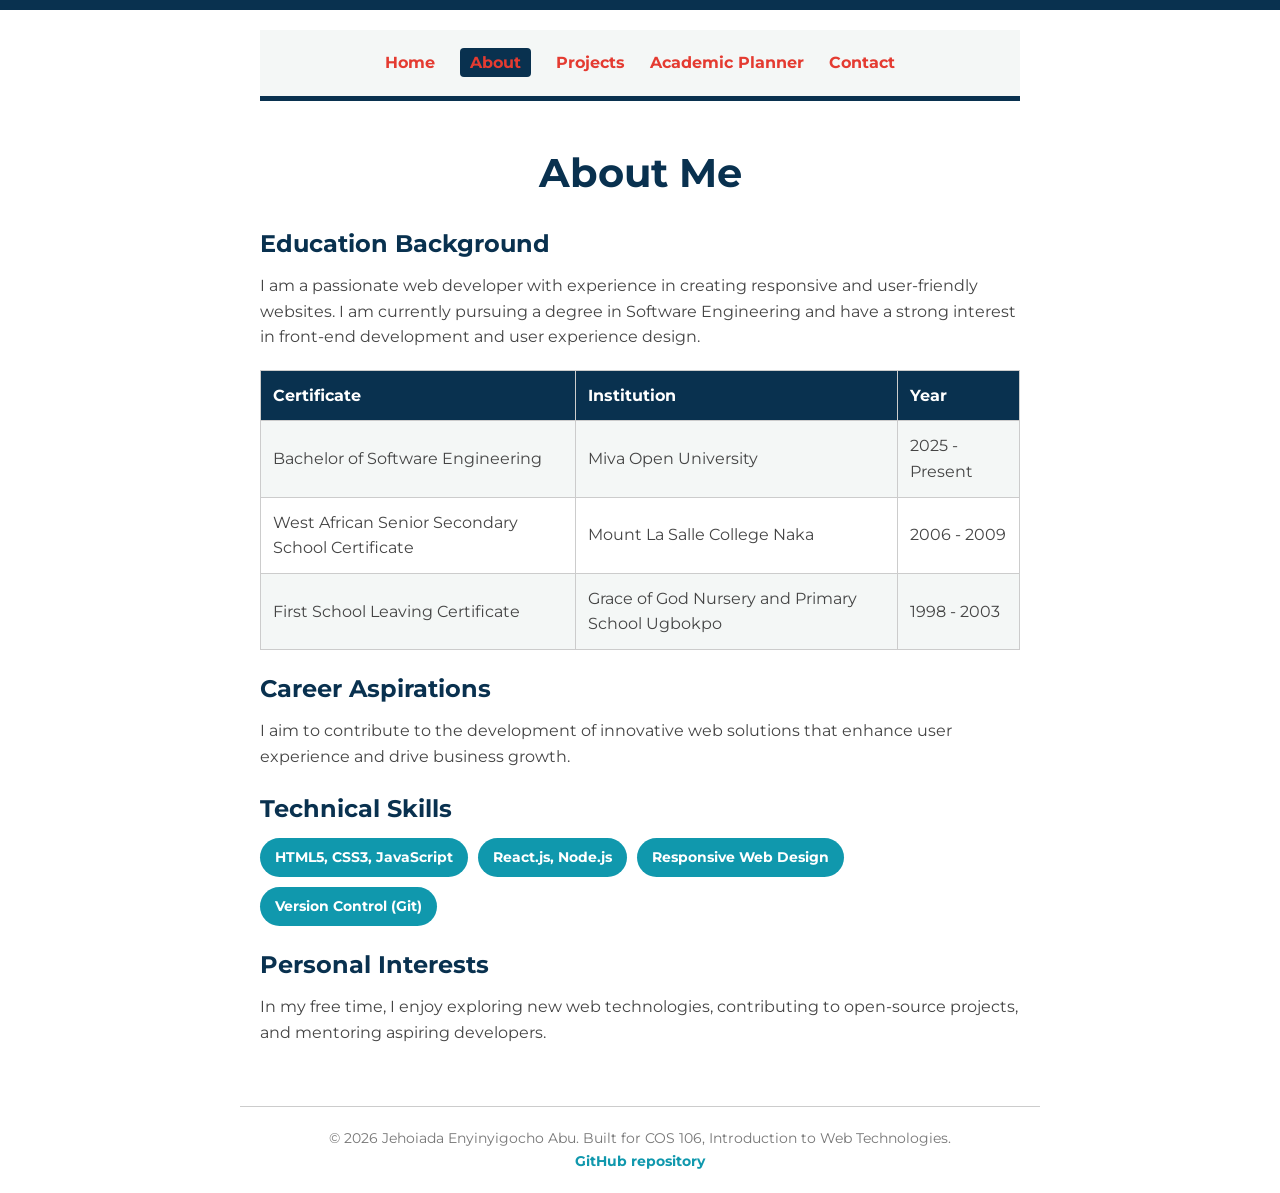
==== about.html @ d16bc9f1 "Made adjustments" ====
<!doctype html>
<html lang="en">
  <head>
    <meta charset="UTF-8" />
    <meta name="viewport" content="width=device-width, initial-scale=1.0" />
    <title>About | Jehoiada Enyinyigocho Abu</title>
    <link rel="stylesheet" href="css/style.css" />
    <link rel="preconnect" href="https://fonts.googleapis.com" />
    <link rel="preconnect" href="https://fonts.gstatic.com" crossorigin />
    <link
      href="https://fonts.googleapis.com/css2?family=Montserrat:ital,wght@0,100..900;1,100..900&display=swap"
      rel="stylesheet"
    />
  </head>
  <body>
    <header>
      <nav id="nav_menu">
        <ul>
          <li><a href="index.html">Home</a></li>
          <li>
            <a href="about.html" class="active" aria-current="page">About</a>
          </li>
          <li><a href="projects.html">Projects</a></li>
          <li><a href="planner.html">Academic Planner</a></li>
          <li><a href="contact.html">Contact</a></li>
        </ul>
      </nav>
    </header>
    <main>
      <section>
        <h1>About Me</h1>
        <h2>Education Background</h2>
        <p>
          I am a passionate web developer with experience in creating responsive
          and user-friendly websites. I am currently pursuing a degree in
          Software Engineering and have a strong interest in front-end
          development and user experience design.
        </p>
        <table>
          <tr>
            <th>Certificate</th>
            <th>Institution</th>
            <th>Year</th>
          </tr>
          <tr>
            <td>Bachelor of Software Engineering</td>
            <td>Miva Open University</td>
            <td>2025 - Present</td>
          </tr>
          <tr>
            <td>West African Senior Secondary School Certificate</td>
            <td>Mount La Salle College Naka</td>
            <td>2006 - 2009</td>
          </tr>
          <tr>
            <td>First School Leaving Certificate</td>
            <td>Grace of God Nursery and Primary School Ugbokpo</td>
            <td>1998 - 2003</td>
          </tr>
        </table>
        <h2>Career Aspirations</h2>
        <p>
          I aim to contribute to the development of innovative web solutions
          that enhance user experience and drive business growth.
        </p>
        <h2>Technical Skills</h2>
        <ul class="skills">
          <li>HTML5, CSS3, JavaScript</li>
          <li>React.js, Node.js</li>
          <li>Responsive Web Design</li>
          <li>Version Control (Git)</li>
        </ul>
        <h2>Personal Interests</h2>
        <p>
          In my free time, I enjoy exploring new web technologies, contributing
          to open-source projects, and mentoring aspiring developers.
        </p>
      </section>
    </main>
    <footer class="site-footer">
      <p>
        &copy; 2026 Jehoiada Enyinyigocho Abu. Built for COS 106, Introduction
        to Web Technologies.
      </p>
      <p>
        <a href="https://github.com/jehoabu/cos_106_portfolio_project"
          >GitHub repository</a
        >
      </p>
    </footer>
  </body>
</html>
---- css/style.css ----
* {
  /* border-top: 10px solid #1098ad; */
  margin: 0;
  padding: 0;
  box-sizing: border-box; /*keeps padding from breaking your widths*/
}

/* PAGE SECTIONS */
body {
  color: #444;
  font-family: 'Montserrat', sans-serif;
  font-optical-sizing: auto;
  font-weight: 400;
  font-style: normal;
  line-height: 1.6;
  border-top: 10px solid #09314f;
  position: relative;
}

main,
header,
footer {
  max-width: 800px;
  margin-left: auto;
  margin-right: auto;
  margin: 0 auto;
  padding: 20px;
}

/* header {
  padding-top: 0px;
  padding-bottom: 0;
  margin-bottom: 0px;
} */

main {
  min-height: 80vh; /* Ensures the main content takes up at least 80% of the viewport height */
  padding-bottom: 20px; /* Adds some space at the bottom of the main content */
  padding-top: 0; /* Adds some space at the top of the main content */
  margin-top: 0; /* Adds some space above the main content */
}

/* Global Image Styles  */
img {
  max-width: 100%;
  height: auto;
  display: block;
  /* margin: 0 auto; */
}

#nav_menu {
  background-color: #f4f7f6; /* A very light, subtle grey/blue background */
  border-bottom: 5px solid #09314f; /* A bold visual accent on the bottom */
}

#nav_menu ul {
  display: flex;
  justify-content: center;
  /* align-items: center; */
  padding: 20px 0;
  gap: 25px;
  list-style-type: none;
  /* background-color: #09314f; */
  /* color: #fff; */
}

#nav_menu a {
  color: #e43b31; /* Uses your dark blue accent color */
  text-decoration: none; /* Removes the underline from links */
  font-weight: 700; /* Makes the links bold */
  transition: color 0.3s ease; /* Fulfills the "transitions" requirement! */
}

#nav_menu a:hover {
  color: #38bdf8; /* A lighter blue when the user hovers over the link */
}

/* Home Page Styles */
#name_picture {
  text-align: center;
  margin-bottom: 20px;
}

#name_picture h2 {
  color: #09314f;
  margin-bottom: 15px;
  text-transform: uppercase;
}

#name_picture img {
  width: 200px; /* Controls the size of your profile picture */
  height: 200px;
  object-fit: cover; /* Ensures the image isn't stretched */
  border-radius: 50%; /* Turns the square image into a perfect circle! */
  margin: 0 auto; /* Centers the image */
  /* border: 4px solid #1098ad; Adds a nice accent ring around your photo */
  /* padding: 2px; Adds a little space between the image and the border */
}

#welcome_msg {
  text-align: center;
  font-size: 1.2rem;
  font-weight: 400;
  margin-bottom: 50px;
  padding-bottom: 20px;
  color: #1098ad; /* A dark blue color for the welcome message */
  width: 70%;
  margin: 0 auto; /* Centers the welcome message */
}

.biography {
  background-color: #f4f7f6; /* A very light, subtle grey/blue background */
  padding: 25px;
  border-radius: 8px; /* Softens the corners of the background box */
  border-left: 5px solid #09314f; /* A bold visual accent on the left side */
}

h1 {
  font-size: 2.5rem;
  /* margin-bottom: 10px; */
  text-align: center;
}

nav ul li a.active {
  color: #ffffff;
  background-color: #09314f;
  margin-bottom: 1; /* Bright blue background */
  font-weight: bold;
  border-radius: 4px;
  padding: 5px 10px;
  text-decoration: none;
}

/* 6. FOOTER STYLING */
.site-footer {
  text-align: center;
  margin-top: 40px;
  padding-top: 20px;
  border-top: 1px solid #ccc; /* Creates a visual divider above the footer */
  font-size: 0.9rem; /* Makes the footer text slightly smaller */
  color: #777; /* Softens the text color */
}

.site-footer a {
  color: #1098ad;
  text-decoration: none;
  font-weight: 700;
}

.site-footer a:hover {
  text-decoration: underline;
}

/* 6. ABOUT PAGE STYLING */
h1,
h2 {
  color: #09314f;
  margin-top: 20px;
  margin-bottom: 10px;
}

/* Table Styling */
table {
  width: 100%;
  border-collapse: collapse; /* Merges double borders into a single clean line */
  margin: 20px 0;
}

th,
td {
  border: 1px solid #ccc;
  padding: 12px;
  text-align: left;
}

th {
  background-color: #09314f; /* Matches your theme */
  color: white;
}

tr:nth-child(even) {
  background-color: #f4f7f6; /* Adds a slight grey background to alternating rows for readability */
}

/* Skills List Styling */
.skills {
  list-style-type: none;
  display: flex;
  flex-wrap: wrap; /* Allows skills to wrap to the next line on small screens */
  gap: 10px;
}

.skills li {
  background-color: #1098ad; /* Light blue accent color */
  color: white;
  padding: 8px 15px;
  border-radius: 20px; /* Makes them look like rounded pill tags */
  font-size: 0.9rem;
  font-weight: 700;
}
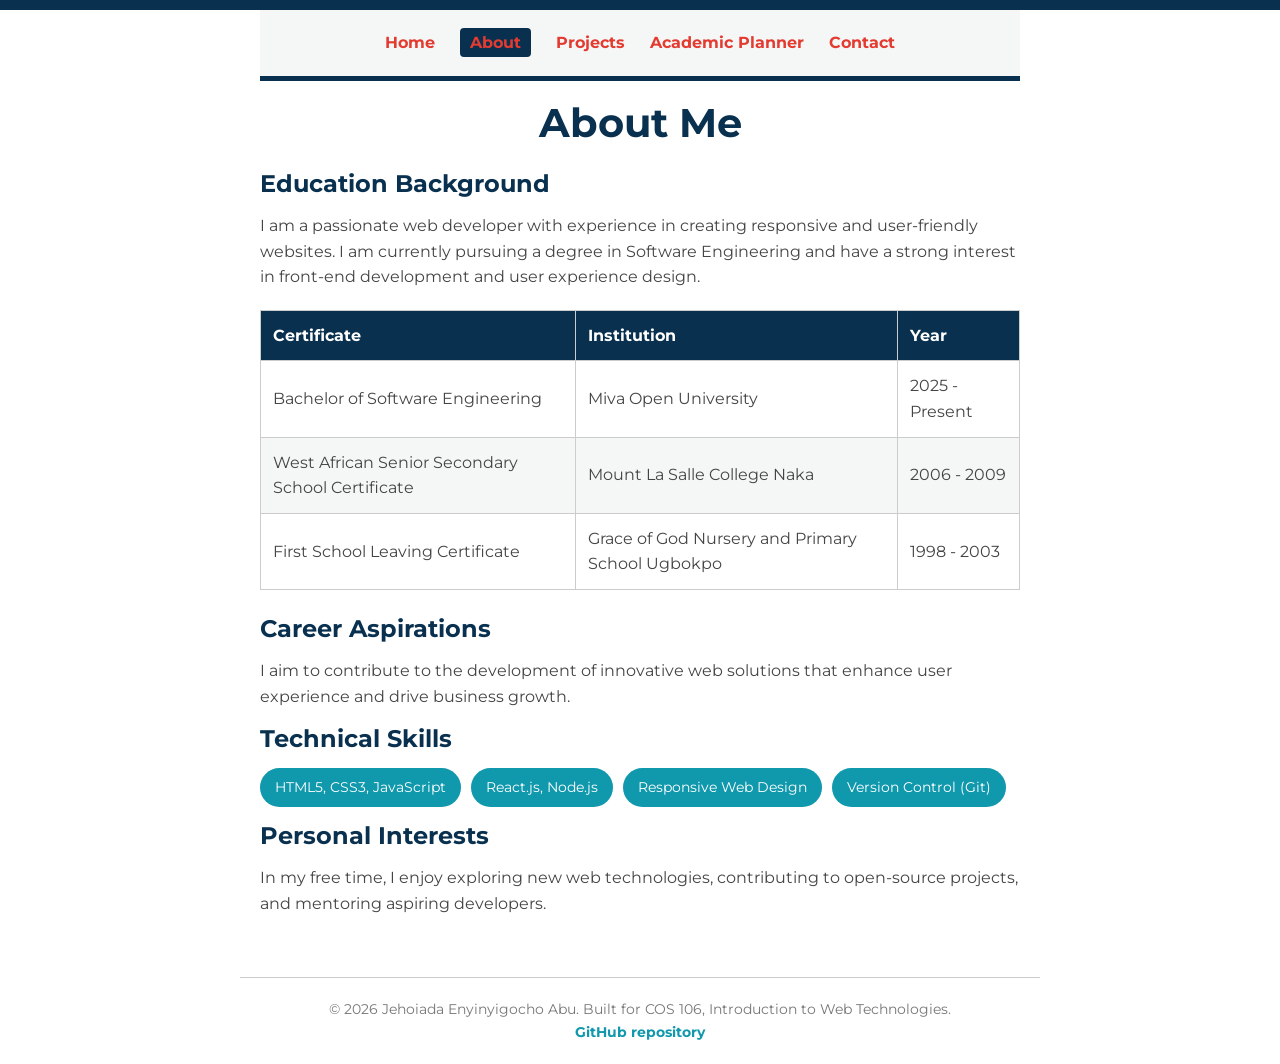
==== commit e393ff96: "Final submission build: HTML, CSS, and JS complete" ====
--- a/about.html
+++ b/about.html
@@ -37,26 +37,30 @@
           development and user experience design.
         </p>
         <table>
-          <tr>
-            <th>Certificate</th>
-            <th>Institution</th>
-            <th>Year</th>
-          </tr>
-          <tr>
-            <td>Bachelor of Software Engineering</td>
-            <td>Miva Open University</td>
-            <td>2025 - Present</td>
-          </tr>
-          <tr>
-            <td>West African Senior Secondary School Certificate</td>
-            <td>Mount La Salle College Naka</td>
-            <td>2006 - 2009</td>
-          </tr>
-          <tr>
-            <td>First School Leaving Certificate</td>
-            <td>Grace of God Nursery and Primary School Ugbokpo</td>
-            <td>1998 - 2003</td>
-          </tr>
+          <thead>
+            <tr>
+              <th>Certificate</th>
+              <th>Institution</th>
+              <th>Year</th>
+            </tr>
+          </thead>
+          <tbody>
+            <tr>
+              <td>Bachelor of Software Engineering</td>
+              <td>Miva Open University</td>
+              <td>2025 - Present</td>
+            </tr>
+            <tr>
+              <td>West African Senior Secondary School Certificate</td>
+              <td>Mount La Salle College Naka</td>
+              <td>2006 - 2009</td>
+            </tr>
+            <tr>
+              <td>First School Leaving Certificate</td>
+              <td>Grace of God Nursery and Primary School Ugbokpo</td>
+              <td>1998 - 2003</td>
+            </tr>
+          </tbody>
         </table>
         <h2>Career Aspirations</h2>
         <p>
--- a/css/style.css
+++ b/css/style.css
@@ -27,11 +27,11 @@
   padding: 20px;
 }
 
-/* header {
+header {
   padding-top: 0px;
   padding-bottom: 0;
   margin-bottom: 0px;
-} */
+}
 
 main {
   min-height: 80vh; /* Ensures the main content takes up at least 80% of the viewport height */
@@ -49,6 +49,8 @@
 }
 
 #nav_menu {
+  /* display: flex; */
+
   background-color: #f4f7f6; /* A very light, subtle grey/blue background */
   border-bottom: 5px solid #09314f; /* A bold visual accent on the bottom */
 }
@@ -56,6 +58,8 @@
 #nav_menu ul {
   display: flex;
   justify-content: center;
+  flex-wrap: wrap;
+  /* flex-direction: row; */
   /* align-items: center; */
   padding: 20px 0;
   gap: 25px;
@@ -108,6 +112,10 @@
   margin: 0 auto; /* Centers the welcome message */
 }
 
+#welcome_msg p {
+  font-style: italic;
+}
+
 .biography {
   background-color: #f4f7f6; /* A very light, subtle grey/blue background */
   padding: 25px;
@@ -115,6 +123,10 @@
   border-left: 5px solid #09314f; /* A bold visual accent on the left side */
 }
 
+/* .biography h2 {
+  font-style: italic;
+} */
+
 h1 {
   font-size: 2.5rem;
   /* margin-bottom: 10px; */
@@ -124,7 +136,7 @@
 nav ul li a.active {
   color: #ffffff;
   background-color: #09314f;
-  margin-bottom: 1; /* Bright blue background */
+  margin-bottom: 1px; /* Bright blue background */
   font-weight: bold;
   border-radius: 4px;
   padding: 5px 10px;
@@ -155,7 +167,7 @@
 h1,
 h2 {
   color: #09314f;
-  margin-top: 20px;
+  margin-top: 10px;
   margin-bottom: 10px;
 }
 
@@ -196,5 +208,75 @@
   padding: 8px 15px;
   border-radius: 20px; /* Makes them look like rounded pill tags */
   font-size: 0.9rem;
+  font-weight: 400;
+}
+
+/* 7. PROJECTS PAGE (CSS Grid) */
+.grid {
+  display: grid;
+  /* This is the magic of Grid! It auto-fits columns that are at least 250px wide */
+  grid-template-columns: repeat(auto-fit, minmax(250px, 1fr));
+  gap: 25px;
+  margin-top: 20px;
+}
+
+.card {
+  background-color: #f4f7f6;
+  border: 1px solid #ddd;
+  border-radius: 8px;
+  overflow: hidden; /* Keeps the image corners rounded inside the card */
+  display: flex;
+  flex-direction: column;
+  transition:
+    transform 0.3s ease,
+    box-shadow 0.3s ease;
+}
+
+.card:hover {
+  transform: translateY(-5px); /* Makes the card float up slightly on hover */
+  box-shadow: 0 8px 15px rgba(0, 0, 0, 0.1);
+}
+
+.card img,
+.card video {
+  width: 100%;
+  height: 180px;
+  object-fit: cover; /* Prevents images from stretching weirdly */
+}
+
+.card-body {
+  padding: 20px;
+  display: flex;
+  flex-direction: column;
+  flex-grow: 1; /* Pushes the button to the bottom of the card */
+}
+
+.card-body h2 {
+  margin-top: 0;
+  font-size: 1.3rem;
+}
+
+.card-body .tags {
+  font-size: 0.85rem;
+  color: #1098ad;
   font-weight: 700;
-}
+  margin-bottom: 15px;
+}
+
+/* Button Styling */
+.btn {
+  display: inline-block;
+  background-color: #09314f;
+  color: white;
+  padding: 10px 20px;
+  text-decoration: none;
+  border-radius: 5px;
+  text-align: center;
+  font-weight: 700;
+  margin-top: auto; /* Pushes button to the very bottom */
+  transition: background-color 0.3s ease;
+}
+
+.btn:hover {
+  background-color: #1098ad;
+}
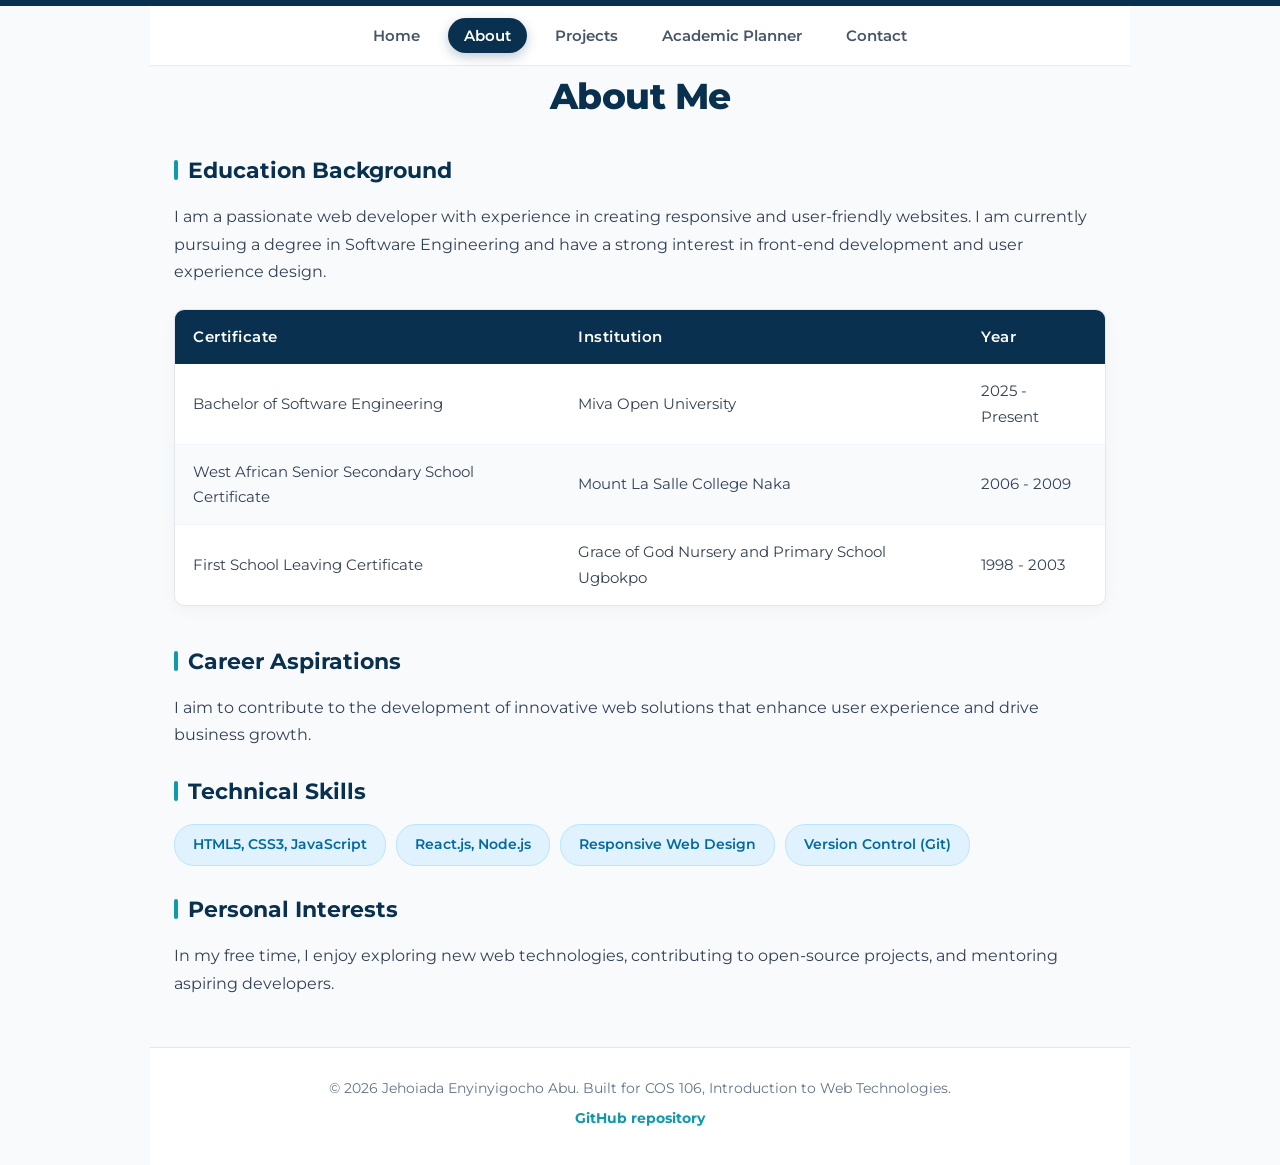
==== commit 1e4436c4: "Made adjustments to the CSS for completed tasks in the planner, ensuring that the text is struck thr" ====
--- a/about.html
+++ b/about.html
@@ -5,6 +5,7 @@
     <meta name="viewport" content="width=device-width, initial-scale=1.0" />
     <title>About | Jehoiada Enyinyigocho Abu</title>
     <link rel="stylesheet" href="css/style.css" />
+    <link rel="icon" type="image/png" href="images/logo.png" />
     <link rel="preconnect" href="https://fonts.googleapis.com" />
     <link rel="preconnect" href="https://fonts.gstatic.com" crossorigin />
     <link
--- a/css/style.css
+++ b/css/style.css
@@ -1,282 +1,435 @@
+/* ==========================================================================
+COS 106 PORTFOLIO — MODERN DEVELOPER DESIGN SYSTEM
+Author: Jehoiada Enyinyigocho Abu
+========================================================================== */
+
+/* 1. GLOBAL RESET & BASE STYLES */
+
 * {
-  /* border-top: 10px solid #1098ad; */
   margin: 0;
   padding: 0;
-  box-sizing: border-box; /*keeps padding from breaking your widths*/
-}
-
-/* PAGE SECTIONS */
+  box-sizing: border-box;
+}
+
+html {
+  scroll-behavior: smooth;
+}
+
 body {
-  color: #444;
+  color: #334155;
+  background-color: #f8fafc;
   font-family: 'Montserrat', sans-serif;
-  font-optical-sizing: auto;
   font-weight: 400;
-  font-style: normal;
-  line-height: 1.6;
-  border-top: 10px solid #09314f;
-  position: relative;
-}
-
-main,
-header,
-footer {
-  max-width: 800px;
-  margin-left: auto;
-  margin-right: auto;
-  margin: 0 auto;
-  padding: 20px;
-}
-
-header {
-  padding-top: 0px;
-  padding-bottom: 0;
-  margin-bottom: 0px;
-}
-
-main {
-  min-height: 80vh; /* Ensures the main content takes up at least 80% of the viewport height */
-  padding-bottom: 20px; /* Adds some space at the bottom of the main content */
-  padding-top: 0; /* Adds some space at the top of the main content */
-  margin-top: 0; /* Adds some space above the main content */
-}
-
-/* Global Image Styles  */
-img {
+  line-height: 1.7;
+  border-top: 6px solid #09314f;
+  min-height: 100vh;
+  display: flex;
+  flex-direction: column;
+}
+
+/* GLOBAL RESPONSIVE MEDIA CONSTRAINTS */
+img,
+video {
   max-width: 100%;
   height: auto;
   display: block;
-  /* margin: 0 auto; */
-}
-
+}
+
+/* 2. LAYOUT CONTAINERS */
+main,
+header,
+footer,
+.container,
+section.wide {
+  max-width: 980px;
+  width: 100%;
+  margin: 0 auto;
+  padding: 0 24px;
+}
+
+main {
+  flex: 1;
+  /* padding-top: 30px; */
+  padding-bottom: 50px;
+}
+
+header {
+  position: sticky;
+  top: 0;
+  z-index: 100;
+  background-color: rgba(255, 255, 255, 0.9);
+  backdrop-filter: blur(12px);
+  border-bottom: 1px solid rgba(226, 232, 240, 0.8);
+  /* margin-bottom: 30px; */
+}
+
+/* 3. NAVIGATION BAR (Flexbox & Glassmorphism) */
 #nav_menu {
-  /* display: flex; */
-
-  background-color: #f4f7f6; /* A very light, subtle grey/blue background */
-  border-bottom: 5px solid #09314f; /* A bold visual accent on the bottom */
+  display: flex;
+  justify-content: center;
+  align-items: center;
 }
 
 #nav_menu ul {
   display: flex;
   justify-content: center;
+  align-items: center;
+  gap: 12px;
+  list-style-type: none;
+  padding: 16px 0;
   flex-wrap: wrap;
-  /* flex-direction: row; */
-  /* align-items: center; */
-  padding: 20px 0;
-  gap: 25px;
-  list-style-type: none;
-  /* background-color: #09314f; */
-  /* color: #fff; */
 }
 
 #nav_menu a {
-  color: #e43b31; /* Uses your dark blue accent color */
-  text-decoration: none; /* Removes the underline from links */
-  font-weight: 700; /* Makes the links bold */
-  transition: color 0.3s ease; /* Fulfills the "transitions" requirement! */
+  color: #475569;
+  text-decoration: none;
+  font-weight: 600;
+  font-size: 0.95rem;
+  padding: 8px 16px;
+  border-radius: 20px;
+  transition: all 0.25s ease-in-out;
 }
 
 #nav_menu a:hover {
-  color: #38bdf8; /* A lighter blue when the user hovers over the link */
-}
-
-/* Home Page Styles */
+  color: #09314f;
+  background-color: #f1f5f9;
+}
+
+#nav_menu a.active {
+  color: #ffffff;
+  background-color: #09314f;
+  box-shadow: 0 4px 12px rgba(9, 49, 79, 0.25);
+}
+
+/* 4. TYPOGRAPHY & SECTION HEADINGS */
+h1 {
+  font-size: 2.25rem;
+  font-weight: 800;
+  color: #09314f;
+  margin-bottom: 12px;
+  text-align: center;
+  letter-spacing: -0.5px;
+}
+
+h2 {
+  font-size: 1.4rem;
+  font-weight: 700;
+  color: #09314f;
+  margin-top: 24px;
+  margin-bottom: 14px;
+  display: flex;
+  align-items: center;
+}
+
+/* Visual accent bar for section subheadings */
+main section > h2::before {
+  content: '';
+  display: inline-block;
+  width: 4px;
+  height: 20px;
+  background-color: #1098ad;
+  margin-right: 10px;
+  border-radius: 2px;
+}
+
+p.lead {
+  text-align: center;
+  font-size: 1.1rem;
+  color: #64748b;
+  max-width: 650px;
+  margin: 0 auto 32px auto;
+}
+
+/* 5. HOMEPAGE HERO & BIOGRAPHY STYLING */
 #name_picture {
   text-align: center;
+  /* margin-top: 20px; */
+  margin-bottom: 30px;
+}
+
+#name_picture h2 {
+  justify-content: center;
+  font-size: 1.75rem;
+  color: #09314f;
   margin-bottom: 20px;
-}
-
-#name_picture h2 {
-  color: #09314f;
-  margin-bottom: 15px;
-  text-transform: uppercase;
+  letter-spacing: -0.3px;
+}
+
+#name_picture h2::before {
+  display: none;
 }
 
 #name_picture img {
-  width: 200px; /* Controls the size of your profile picture */
-  height: 200px;
-  object-fit: cover; /* Ensures the image isn't stretched */
-  border-radius: 50%; /* Turns the square image into a perfect circle! */
-  margin: 0 auto; /* Centers the image */
-  /* border: 4px solid #1098ad; Adds a nice accent ring around your photo */
-  /* padding: 2px; Adds a little space between the image and the border */
+  width: 180px;
+  height: 180px;
+  object-fit: cover;
+  border-radius: 50%;
+  margin: 0 auto;
+  border: 4px solid #ffffff;
+  box-shadow:
+    0 0 0 4px #1098ad,
+    0 12px 24px rgba(0, 0, 0, 0.12);
+  transition: transform 0.3s ease;
+}
+
+#name_picture img:hover {
+  transform: scale(1.04);
 }
 
 #welcome_msg {
   text-align: center;
-  font-size: 1.2rem;
-  font-weight: 400;
-  margin-bottom: 50px;
-  padding-bottom: 20px;
-  color: #1098ad; /* A dark blue color for the welcome message */
-  width: 70%;
-  margin: 0 auto; /* Centers the welcome message */
+  font-size: 1.15rem;
+  color: #1098ad;
+  max-width: 700px;
+  margin: 0 auto 40px auto;
+  padding: 16px 24px;
+  background-color: #ffffff;
+  border-radius: 12px;
+  border: 1px solid #e2e8f0;
+  box-shadow: 0 4px 12px rgba(0, 0, 0, 0.03);
 }
 
 #welcome_msg p {
   font-style: italic;
+  line-height: 1.6;
+}
+
+/* Blinking Typing Cursor */
+.typing-cursor {
+  display: inline-block;
+  font-weight: 700;
+  color: #1098ad;
+  animation: blink 0.75s step-end infinite;
+  margin-left: 2px;
+}
+
+@keyframes blink {
+  0%,
+  100% {
+    opacity: 1;
+  }
+  50% {
+    opacity: 0;
+  }
 }
 
 .biography {
-  background-color: #f4f7f6; /* A very light, subtle grey/blue background */
-  padding: 25px;
-  border-radius: 8px; /* Softens the corners of the background box */
-  border-left: 5px solid #09314f; /* A bold visual accent on the left side */
-}
-
-/* .biography h2 {
-  font-style: italic;
-} */
-
-h1 {
-  font-size: 2.5rem;
-  /* margin-bottom: 10px; */
-  text-align: center;
-}
-
-nav ul li a.active {
+  background-color: #ffffff;
+  padding: 32px;
+  border-radius: 12px;
+  border: 1px solid #e2e8f0;
+  border-left: 6px solid #09314f;
+  box-shadow: 0 10px 25px -5px rgba(0, 0, 0, 0.05);
+}
+
+.biography h2 {
+  margin-top: 0;
+}
+
+/* 6. ABOUT PAGE (Semantic Table & Skill Pills) */
+table {
+  width: 100%;
+  border-collapse: separate;
+  border-spacing: 0;
+  margin: 24px 0 36px 0;
+  background-color: #ffffff;
+  border-radius: 10px;
+  overflow: hidden;
+  box-shadow: 0 4px 16px rgba(0, 0, 0, 0.04);
+  border: 1px solid #e2e8f0;
+}
+
+th,
+td {
+  padding: 14px 18px;
+  text-align: left;
+}
+
+th {
+  background-color: #09314f;
   color: #ffffff;
+  font-weight: 600;
+  font-size: 0.95rem;
+  letter-spacing: 0.5px;
+}
+
+td {
+  border-bottom: 1px solid #f1f5f9;
+  font-size: 0.95rem;
+  color: #334155;
+}
+
+tr:last-child td {
+  border-bottom: none;
+}
+
+tr:nth-child(even) {
+  background-color: #f8fafc;
+}
+
+/* Skill Tags */
+.skills {
+  list-style-type: none;
+  display: flex;
+  flex-wrap: wrap;
+  gap: 10px;
+  margin-top: 14px;
+}
+
+.skills li {
+  background-color: #e0f2fe;
+  color: #0369a1;
+  border: 1px solid #bae6fd;
+  padding: 8px 18px;
+  border-radius: 20px;
+  font-size: 0.88rem;
+  font-weight: 600;
+  transition: all 0.2s ease;
+}
+
+.skills li:hover {
+  background-color: #1098ad;
+  color: #ffffff;
+  transform: translateY(-2px);
+}
+
+/* 7. PROJECTS GALLERY (CSS Grid & Interactive Cards) */
+.grid {
+  display: grid;
+  grid-template-columns: repeat(auto-fit, minmax(280px, 1fr));
+  gap: 28px;
+  margin-top: 24px;
+}
+
+.card {
+  background-color: #ffffff;
+  border: 1px solid #e2e8f0;
+  border-radius: 12px;
+  overflow: hidden;
+  display: flex;
+  flex-direction: column;
+  box-shadow: 0 4px 12px rgba(0, 0, 0, 0.04);
+  transition:
+    transform 0.3s ease,
+    box-shadow 0.3s ease;
+}
+
+.card:hover {
+  transform: translateY(-6px);
+  box-shadow: 0 16px 32px -8px rgba(9, 49, 79, 0.12);
+  border-color: #cbd5e1;
+}
+
+.card img,
+.card video {
+  width: 100%;
+  height: 200px;
+  object-fit: cover;
+}
+
+.card-body {
+  padding: 24px;
+  display: flex;
+  flex-direction: column;
+  flex-grow: 1;
+}
+
+.card-body h2 {
+  margin-top: 0;
+  font-size: 1.25rem;
+  color: #09314f;
+}
+
+.card-body h2::before {
+  display: none;
+}
+
+.card-body p {
+  color: #64748b;
+  font-size: 0.95rem;
+  margin-bottom: 16px;
+  flex-grow: 1;
+}
+
+.card-body .tags {
+  font-size: 0.85rem;
+  color: #1098ad;
+  font-weight: 700;
+  margin-bottom: 18px;
+  text-transform: uppercase;
+  letter-spacing: 0.5px;
+}
+
+/* Button Component */
+.btn {
+  display: inline-block;
   background-color: #09314f;
-  margin-bottom: 1px; /* Bright blue background */
-  font-weight: bold;
-  border-radius: 4px;
-  padding: 5px 10px;
+  color: #ffffff;
+  padding: 10px 20px;
   text-decoration: none;
-}
-
-/* 6. FOOTER STYLING */
+  border-radius: 6px;
+  text-align: center;
+  font-weight: 600;
+  font-size: 0.9rem;
+  transition:
+    background-color 0.25s ease,
+    transform 0.2s ease;
+}
+
+.btn:hover {
+  background-color: #1098ad;
+  transform: translateY(-1px);
+}
+
+/* 8. SITE FOOTER */
 .site-footer {
   text-align: center;
-  margin-top: 40px;
-  padding-top: 20px;
-  border-top: 1px solid #ccc; /* Creates a visual divider above the footer */
-  font-size: 0.9rem; /* Makes the footer text slightly smaller */
-  color: #777; /* Softens the text color */
+  margin-top: auto;
+  padding: 28px 24px;
+  border-top: 1px solid #e2e8f0;
+  background-color: #ffffff;
+  font-size: 0.9rem;
+  color: #64748b;
+}
+
+.site-footer p {
+  margin-bottom: 6px;
 }
 
 .site-footer a {
   color: #1098ad;
   text-decoration: none;
   font-weight: 700;
+  transition: color 0.2s ease;
 }
 
 .site-footer a:hover {
+  color: #09314f;
   text-decoration: underline;
 }
 
-/* 6. ABOUT PAGE STYLING */
-h1,
-h2 {
-  color: #09314f;
-  margin-top: 10px;
-  margin-bottom: 10px;
-}
-
-/* Table Styling */
-table {
-  width: 100%;
-  border-collapse: collapse; /* Merges double borders into a single clean line */
-  margin: 20px 0;
-}
-
-th,
-td {
-  border: 1px solid #ccc;
-  padding: 12px;
-  text-align: left;
-}
-
-th {
-  background-color: #09314f; /* Matches your theme */
-  color: white;
-}
-
-tr:nth-child(even) {
-  background-color: #f4f7f6; /* Adds a slight grey background to alternating rows for readability */
-}
-
-/* Skills List Styling */
-.skills {
-  list-style-type: none;
-  display: flex;
-  flex-wrap: wrap; /* Allows skills to wrap to the next line on small screens */
-  gap: 10px;
-}
-
-.skills li {
-  background-color: #1098ad; /* Light blue accent color */
-  color: white;
-  padding: 8px 15px;
-  border-radius: 20px; /* Makes them look like rounded pill tags */
-  font-size: 0.9rem;
-  font-weight: 400;
-}
-
-/* 7. PROJECTS PAGE (CSS Grid) */
-.grid {
-  display: grid;
-  /* This is the magic of Grid! It auto-fits columns that are at least 250px wide */
-  grid-template-columns: repeat(auto-fit, minmax(250px, 1fr));
-  gap: 25px;
-  margin-top: 20px;
-}
-
-.card {
-  background-color: #f4f7f6;
-  border: 1px solid #ddd;
-  border-radius: 8px;
-  overflow: hidden; /* Keeps the image corners rounded inside the card */
-  display: flex;
-  flex-direction: column;
-  transition:
-    transform 0.3s ease,
-    box-shadow 0.3s ease;
-}
-
-.card:hover {
-  transform: translateY(-5px); /* Makes the card float up slightly on hover */
-  box-shadow: 0 8px 15px rgba(0, 0, 0, 0.1);
-}
-
-.card img,
-.card video {
-  width: 100%;
-  height: 180px;
-  object-fit: cover; /* Prevents images from stretching weirdly */
-}
-
-.card-body {
-  padding: 20px;
-  display: flex;
-  flex-direction: column;
-  flex-grow: 1; /* Pushes the button to the bottom of the card */
-}
-
-.card-body h2 {
-  margin-top: 0;
-  font-size: 1.3rem;
-}
-
-.card-body .tags {
-  font-size: 0.85rem;
-  color: #1098ad;
-  font-weight: 700;
-  margin-bottom: 15px;
-}
-
-/* Button Styling */
-.btn {
-  display: inline-block;
-  background-color: #09314f;
-  color: white;
-  padding: 10px 20px;
-  text-decoration: none;
-  border-radius: 5px;
-  text-align: center;
-  font-weight: 700;
-  margin-top: auto; /* Pushes button to the very bottom */
-  transition: background-color 0.3s ease;
-}
-
-.btn:hover {
-  background-color: #1098ad;
-}
+/* 9. MEDIA QUERIES (Mobile & Tablet Responsiveness) */
+@media (max-width: 640px) {
+  h1 {
+    font-size: 1.85rem;
+  }
+
+  #nav_menu ul {
+    gap: 6px;
+  }
+
+  #nav_menu a {
+    padding: 6px 12px;
+    font-size: 0.88rem;
+  }
+
+  .biography {
+    padding: 20px;
+  }
+
+  th,
+  td {
+    padding: 10px 12px;
+    font-size: 0.85rem;
+  }
+}
